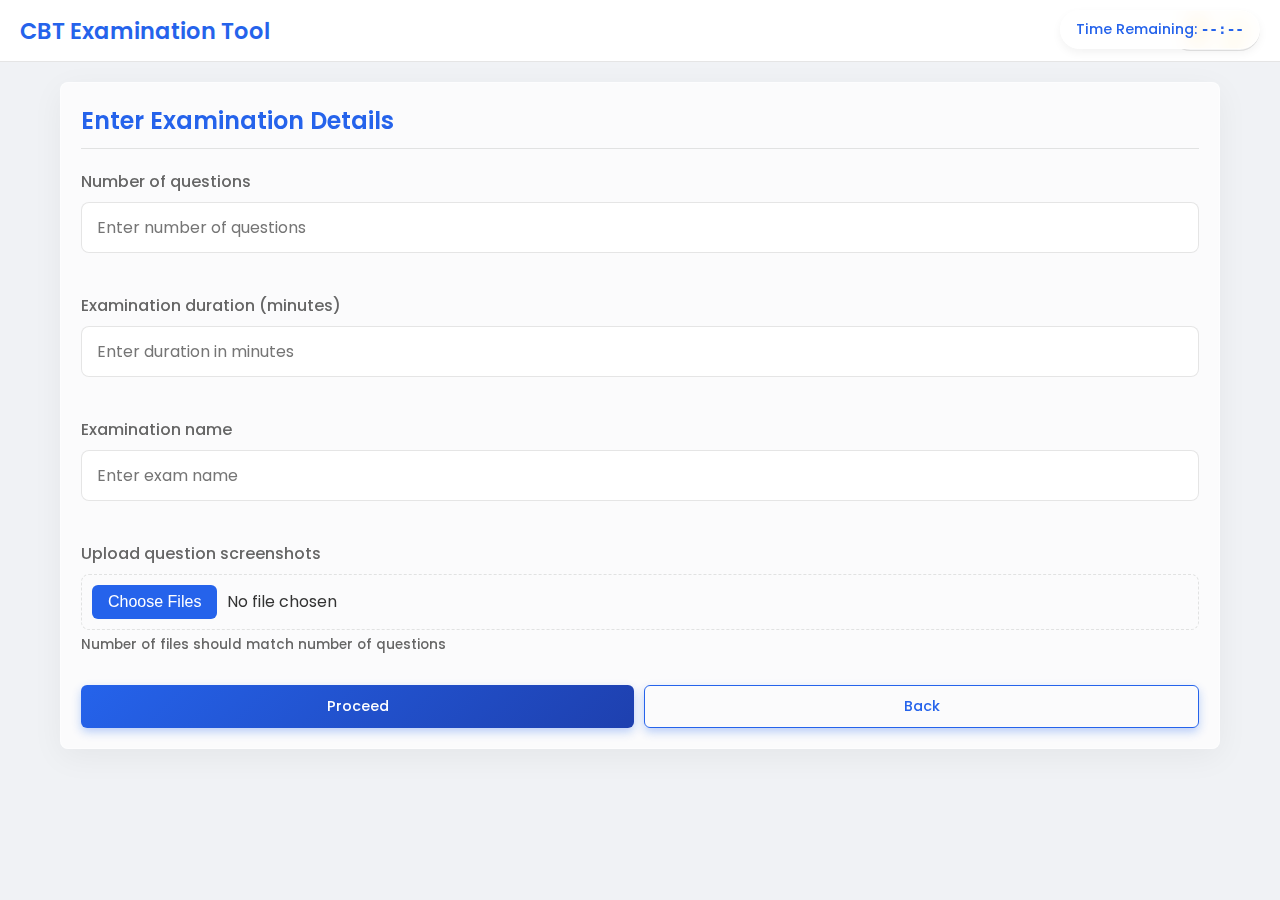
==== screenshot-mode.html @ e44546a7 "Add files via upload" ====
<!DOCTYPE html>
<html lang="en">
<head>
    <meta charset="UTF-8">
    <meta name="viewport" content="width=device-width, initial-scale=1.0">
    <title>CBT Tool - Screenshot Mode</title>
    <link href="https://fonts.googleapis.com/css2?family=Poppins:wght@300;400;500;600;700&display=swap" rel="stylesheet">
    <link rel="stylesheet" href="./styles.css">
    <script src="./script.js"></script>
</head>
<body>
    <header>
        <h1>CBT Examination Tool</h1>
        <div class="theme-toggle" onclick="toggleTheme()">
            <span id="light-toggle" class="active">☀️</span>
            <span id="dark-toggle">🌙</span>
        </div>
    </header>

    <div id="work-area">
        <div class="glass-card">
            <fieldset>
                <legend>Enter Examination Details</legend>
                
                <div class="form-group">
                    <span class="instruction-text">Number of questions</span>
                    <input type="number" min="1" id="question-count" placeholder="Enter number of questions">
                </div>
                
                <div class="form-group">
                    <span class="instruction-text">Examination duration (minutes)</span>
                    <input type="number" min="1" id="time" placeholder="Enter duration in minutes">
                </div>
                
                <div class="form-group">
                    <span class="instruction-text">Examination name</span>
                    <input type="text" id="exam-name" placeholder="Enter exam name">
                </div>
                
                <div class="form-group">
                    <span class="instruction-text">Upload question screenshots</span>
                    <input type="file" id="question-screenshots" multiple accept="image/*">
                    <p class="instruction-text" style="font-size: 0.85rem; margin-top: -10px;">Number of files should match number of questions</p>
                </div>
                
                <div class="form-actions">
                    <button id="exam-detail-submit" class="btn" onclick="processScreenshots()">Proceed</button>
                    <button class="btn btn-outline" onclick="window.location.href='index.html'">Back</button>
                </div>
            </fieldset>
        </div>
    </div>
    
    <div id="timer">Time Remaining: <span id="time-display">--:--</span></div>

    <script>
        function toggleTheme() {
            const body = document.body;
            const lightToggle = document.getElementById('light-toggle');
            const darkToggle = document.getElementById('dark-toggle');
            
            if (body.getAttribute('data-theme') === 'dark') {
                body.removeAttribute('data-theme');
                lightToggle.classList.add('active');
                darkToggle.classList.remove('active');
                localStorage.setItem('theme', 'light');
            } else {
                body.setAttribute('data-theme', 'dark');
                darkToggle.classList.add('active');
                lightToggle.classList.remove('active');
                localStorage.setItem('theme', 'dark');
            }
        }
        
        // Check for saved theme preference
        window.addEventListener('DOMContentLoaded', () => {
            const savedTheme = localStorage.getItem('theme');
            const lightToggle = document.getElementById('light-toggle');
            const darkToggle = document.getElementById('dark-toggle');
            
            if (savedTheme === 'dark') {
                document.body.setAttribute('data-theme', 'dark');
                darkToggle.classList.add('active');
                lightToggle.classList.remove('active');
            }
        });
    </script>
</body>
</html>
---- styles.css ----
:root {
  /* Light Theme Variables */
  --bg-primary: #f0f2f5;
  --bg-secondary: #ffffff;
  --text-primary: #333333;
  --text-secondary: #666666;
  --accent-color: #2563eb;
  --border-color: rgba(0, 0, 0, 0.1);
  --shadow-color: rgba(0, 0, 0, 0.05);
  --glass-bg: rgba(255, 255, 255, 0.7);
  --glass-border: rgba(255, 255, 255, 0.5);
  --input-bg: #ffffff;
  --header-color: #2563eb;
  --answered-bg: #d1fae5;
  --not-answered-bg: #fee2e2;
  --not-visited-bg: #e5e7eb;
  --marked-bg: #fef3c7;
  --answered-marked-bg: #ddd6fe;
  --current-bg: #dbeafe;
}

[data-theme="dark"] {
  /* Dark Theme Variables */
  --bg-primary: #121212;
  --bg-secondary: #1e1e1e;
  --text-primary: #f1f1f1;
  --text-secondary: #a0a0a0;
  --accent-color: #4d7bf3;
  --border-color: rgba(255, 255, 255, 0.1);
  --shadow-color: rgba(0, 0, 0, 0.5);
  --glass-bg: rgba(30, 30, 30, 0.7);
  --glass-border: rgba(70, 70, 70, 0.5);
  --input-bg: #333333;
  --header-color: #4d7bf3;
  --answered-bg: #065f46;
  --not-answered-bg: #7f1d1d;
  --not-visited-bg: #374151;
  --marked-bg: #92400e;
  --answered-marked-bg: #5b21b6;
  --current-bg: #1e40af;
}

* {
  margin: 0;
  padding: 0;
  box-sizing: border-box;
  font-family: 'Poppins', 'Segoe UI', sans-serif;
  transition: background-color 0.3s, color 0.3s;
}

body {
  background-color: var(--bg-primary);
  color: var(--text-primary);
  min-height: 100vh;
  padding: 0;
  overflow-x: hidden;
}

/* Glass Card Effect */
.glass-card {
  background: var(--glass-bg);
  backdrop-filter: blur(10px);
  -webkit-backdrop-filter: blur(10px);
  border-radius: 8px;
  border: 1px solid var(--glass-border);
  box-shadow: 0 8px 32px 0 var(--shadow-color);
  padding: 20px;
  margin-bottom: 20px;
}

/* Header Styling */
header {
  display: flex;
  justify-content: space-between;
  align-items: center;
  padding: 10px 20px;
  background-color: var(--bg-secondary);
  border-bottom: 1px solid var(--border-color);
  position: sticky;
  top: 0;
  z-index: 10;
}

header h1 {
  color: var(--header-color);
  font-size: 1.4rem;
  font-weight: 600;
}

/* Theme Toggle */
.theme-toggle {
  background: var(--glass-bg);
  border-radius: 50px;
  padding: 5px 10px;
  display: flex;
  align-items: center;
  cursor: pointer;
  border: 1px solid var(--border-color);
}

.theme-toggle span {
  display: inline-block;
  padding: 0 5px;
  font-size: 1.2rem;
}

.theme-toggle .active {
  color: var(--accent-color);
}

/* Main Content Area */
#work-area {
  max-width: 1200px;
  margin: 0 auto;
  padding: 20px;
}

/* NTA-like Exam Layout */
.exam-container {
  display: grid;
  grid-template-columns: 1fr 300px;
  gap: 20px;
  margin-top: 20px;
}

/* Question Content Area */
.question-content {
  background: var(--bg-secondary);
  border-radius: 8px;
  padding: 20px;
  box-shadow: 0 2px 10px var(--shadow-color);
}

.question-header {
  display: flex;
  justify-content: space-between;
  align-items: center;
  margin-bottom: 15px;
  padding-bottom: 10px;
  border-bottom: 1px solid var(--border-color);
}

.question-header h3 {
  color: var(--header-color);
  font-size: 1.2rem;
}

/* Question Palette */
.question-palette {
  background: var(--bg-secondary);
  border-radius: 8px;
  padding: 15px;
  box-shadow: 0 2px 10px var(--shadow-color);
  position: sticky;
  top: 80px;
}

.palette-header {
  margin-bottom: 15px;
  padding-bottom: 10px;
  border-bottom: 1px solid var(--border-color);
  font-size: 1rem;
  font-weight: 600;
  color: var(--header-color);
}

.palette-grid {
  display: grid;
  grid-template-columns: repeat(4, 1fr);
  gap: 8px;
}

.palette-item {
  width: 40px;
  height: 40px;
  display: flex;
  align-items: center;
  justify-content: center;
  font-size: 0.9rem;
  font-weight: 500;
  border-radius: 4px;
  cursor: pointer;
  background: var(--not-visited-bg);
  color: var(--text-primary);
  transition: all 0.2s ease;
}

.palette-item:hover {
  transform: scale(1.05);
}

.palette-item.answered {
  background: var(--answered-bg);
}

.palette-item.not-answered {
  background: var(--not-answered-bg);
}

.palette-item.marked {
  background: var(--marked-bg);
}

.palette-item.current {
  border: 2px solid var(--accent-color);
  background: var(--current-bg);
  font-weight: 700;
}

.palette-item.answered-marked {
  background: var(--answered-marked-bg);
}

.palette-legend {
  margin-top: 20px;
  padding-top: 15px;
  border-top: 1px solid var(--border-color);
}

.legend-item {
  display: flex;
  align-items: center;
  margin-bottom: 8px;
  font-size: 0.85rem;
}

.legend-color {
  width: 15px;
  height: 15px;
  border-radius: 3px;
  margin-right: 8px;
}

.legend-color.answered {
  background: var(--answered-bg);
}

.legend-color.not-answered {
  background: var(--not-answered-bg);
}

.legend-color.not-visited {
  background: var(--not-visited-bg);
}

.legend-color.marked {
  background: var(--marked-bg);
}

.legend-color.current {
  background: var(--current-bg);
  border: 1px solid var(--accent-color);
}

.legend-color.answered-marked {
  background: var(--answered-marked-bg);
}

/* Question Navigation */
.question-navigation {
  display: flex;
  justify-content: space-between;
  margin-top: 20px;
  padding-top: 15px;
  border-top: 1px solid var(--border-color);
}

/* Timer */
#timer {
  position: fixed;
  top: 10px;
  right: 20px;
  background: var(--glass-bg);
  backdrop-filter: blur(10px);
  -webkit-backdrop-filter: blur(10px);
  border-radius: 50px;
  padding: 8px 15px;
  font-size: 0.9rem;
  font-weight: 500;
  border: 1px solid var(--glass-border);
  box-shadow: 0 4px 10px var(--shadow-color);
  z-index: 100;
  color: var(--accent-color);
}

/* Form Elements */
fieldset {
  border: none;
  padding: 0;
  margin: 0;
}

legend {
  font-size: 1.5rem;
  font-weight: 600;
  margin-bottom: 20px;
  color: var(--header-color);
  width: 100%;
  padding-bottom: 10px;
  border-bottom: 1px solid var(--border-color);
}

.form-group {
  margin-bottom: 25px;
}

.instruction-text {
  display: block;
  margin-bottom: 8px;
  font-weight: 500;
  color: var(--text-secondary);
}

input[type="number"],
input[type="text"],
input[type="file"],
select {
  width: 100%;
  padding: 12px 15px;
  border-radius: 8px;
  border: 1px solid var(--border-color);
  background: var(--input-bg);
  color: var(--text-primary);
  font-size: 1rem;
  margin-bottom: 15px;
  outline: none;
  transition: all 0.3s ease;
}

input[type="number"]:focus,
input[type="text"]:focus,
input[type="file"]:focus,
select:focus {
  border-color: var(--accent-color);
  box-shadow: 0 0 0 2px rgba(37, 99, 235, 0.2);
}

/* Button Styling */
.btn {
  background: linear-gradient(135deg, var(--accent-color), #1e40af);
  color: white;
  border: none;
  border-radius: 6px;
  padding: 10px 20px;
  font-size: 0.9rem;
  font-weight: 500;
  cursor: pointer;
  transition: all 0.3s ease;
  display: inline-block;
  text-align: center;
  box-shadow: 0 4px 10px rgba(37, 99, 235, 0.3);
}

.btn:hover {
  transform: translateY(-2px);
  box-shadow: 0 6px 15px rgba(37, 99, 235, 0.4);
}

.btn:active {
  transform: translateY(0);
}

.btn-outline {
  background: transparent;
  border: 1px solid var(--accent-color);
  color: var(--accent-color);
}

.btn-outline:hover {
  background: var(--accent-color);
  color: white;
}

.action-btn {
  padding: 8px 16px;
  font-size: 0.85rem;
}

/* Mode Selection */
.mode-container {
  display: flex;
  justify-content: center;
  gap: 30px;
  flex-wrap: wrap;
  margin-top: 30px;
}

.mode-option {
  background: var(--glass-bg);
  backdrop-filter: blur(10px);
  -webkit-backdrop-filter: blur(10px);
  border-radius: 8px;
  border: 1px solid var(--glass-border);
  padding: 35px 25px;
  width: 280px;
  text-align: center;
  transition: all 0.3s ease;
  cursor: pointer;
  box-shadow: 0 8px 32px 0 var(--shadow-color);
}

.mode-option:hover {
  transform: translateY(-10px);
  box-shadow: 0 15px 30px 0 var(--shadow-color);
  border-color: var(--accent-color);
}

.mode-icon {
  font-size: 48px;
  margin-bottom: 20px;
}

.mode-option h2 {
  margin-bottom: 15px;
  font-size: 1.5rem;
  color: var(--header-color);
}

.mode-option p {
  color: var(--text-secondary);
  line-height: 1.6;
}

/* Answer Options */
.answer-options {
  display: flex;
  flex-direction: column;
  gap: 12px;
  margin-top: 20px;
}

.answer-option {
  display: flex;
  align-items: flex-start;
  gap: 10px;
  padding: 12px 15px;
  border-radius: 8px;
  background: var(--input-bg);
  border: 1px solid var(--border-color);
  transition: all 0.3s ease;
  cursor: pointer;
}

.answer-option:hover {
  border-color: var(--accent-color);
  background: rgba(37, 99, 235, 0.05);
}

.answer-option input {
  margin-top: 3px;
}

.answer-option span {
  flex: 1;
}

/* Custom Radio and Checkbox Styling */
input[type="radio"],
input[type="checkbox"] {
  appearance: none;
  -webkit-appearance: none;
  width: 20px;
  height: 20px;
  border: 1px solid var(--border-color);
  border-radius: 50%;
  outline: none;
  cursor: pointer;
  position: relative;
  background: var(--input-bg);
}

input[type="checkbox"] {
  border-radius: 4px;
}

input[type="radio"]:checked,
input[type="checkbox"]:checked {
  background: var(--accent-color);
  border-color: var(--accent-color);
}

input[type="radio"]:checked::after,
input[type="checkbox"]:checked::after {
  content: "";
  position: absolute;
  top: 50%;
  left: 50%;
  transform: translate(-50%, -50%);
  background: white;
}

input[type="radio"]:checked::after {
  width: 10px;
  height: 10px;
  border-radius: 50%;
}

input[type="checkbox"]:checked::after {
  width: 12px;
  height: 6px;
  border-left: 2px solid white;
  border-bottom: 2px solid white;
  transform: translate(-50%, -70%) rotate(-45deg);
}

/* Responsive Styles */
@media screen and (max-width: 992px) {
  .exam-container {
    grid-template-columns: 1fr;
  }
  
  .question-palette {
    position: relative;
    top: 0;
  }
  
  .palette-grid {
    grid-template-columns: repeat(6, 1fr);
  }
}

@media screen and (max-width: 768px) {
  .mode-container {
    gap: 20px;
  }
  
  .mode-option {
    width: calc(50% - 20px);
    padding: 25px 15px;
  }
  
  .mode-icon {
    font-size: 36px;
  }
  
  header h1 {
    font-size: 1.2rem;
  }
  
  #timer {
    padding: 6px 12px;
    font-size: 0.8rem;
  }
  
  .palette-grid {
    grid-template-columns: repeat(5, 1fr);
  }
}

@media screen and (max-width: 576px) {
  .mode-option {
    width: 100%;
  }
  
  .btn {
    width: 100%;
    margin-bottom: 10px;
  }
  
  .palette-grid {
    grid-template-columns: repeat(4, 1fr);
  }
  
  header {
    padding: 8px 15px;
  }
  
  legend {
    font-size: 1.3rem;
  }
  
  .question-item {
    padding: 15px;
  }
  
  #work-area {
    padding: 15px;
  }
}

/* Numerical input */
.numerical-input {
  width: 100%;
}

/* Response styling */
.response-item {
  padding: 12px 15px;
  margin-bottom: 10px;
  border-radius: 8px;
  background: var(--input-bg);
  border-left: 3px solid var(--border-color);
}

.response-answer {
  color: var(--accent-color);
  font-weight: 500;
  margin-left: 8px;
}

.response-unanswered {
  color: #dc2626;
  font-weight: 500;
  margin-left: 8px;
}

/* File upload styling */
input[type="file"] {
  padding: 10px;
  border: 1px dashed var(--border-color);
  background: transparent;
}

input[type="file"]::-webkit-file-upload-button {
  background: var(--accent-color);
  color: white;
  border: none;
  padding: 8px 16px;
  border-radius: 6px;
  cursor: pointer;
  margin-right: 10px;
  transition: all 0.3s ease;
}

/* Question actions */
.question-actions {
  display: flex;
  gap: 10px;
  margin-top: 20px;
}

.question-actions .btn {
  flex: 1;
}

/* Form actions container */
.form-actions {
  display: flex;
  gap: 10px;
  margin-top: 30px;
}

.form-actions .btn {
  flex: 1;
}

/* Make timer smaller and more visible */
#time-display {
  font-family: monospace;
  font-weight: 600;
}

/* Make empty grid for palette when questions are saved */
.empty-palette {
  display: flex;
  align-items: center;
  justify-content: center;
  height: 150px;
  color: var(--text-secondary);
  font-size: 0.9rem;
  text-align: center;
  padding: 0 20px;
  border: 1px dashed var(--border-color);
  border-radius: 6px;
  margin: 20px 0;
}

/* Add NTA-like styling for time info */
.exam-info {
  display: flex;
  justify-content: space-between;
  align-items: center;
  font-size: 0.9rem;
  margin-bottom: 15px;
  padding-bottom: 10px;
  border-bottom: 1px solid var(--border-color);
}

/* Mobile-friendly responsive adjustments */
@media screen and (max-width: 576px) {
  .form-actions {
    flex-direction: column;
  }
  
  .palette-header {
    text-align: center;
  }
  
  .question-header h3 {
    font-size: 1rem;
  }
  
  .question-header span {
    font-size: 0.8rem;
  }
}
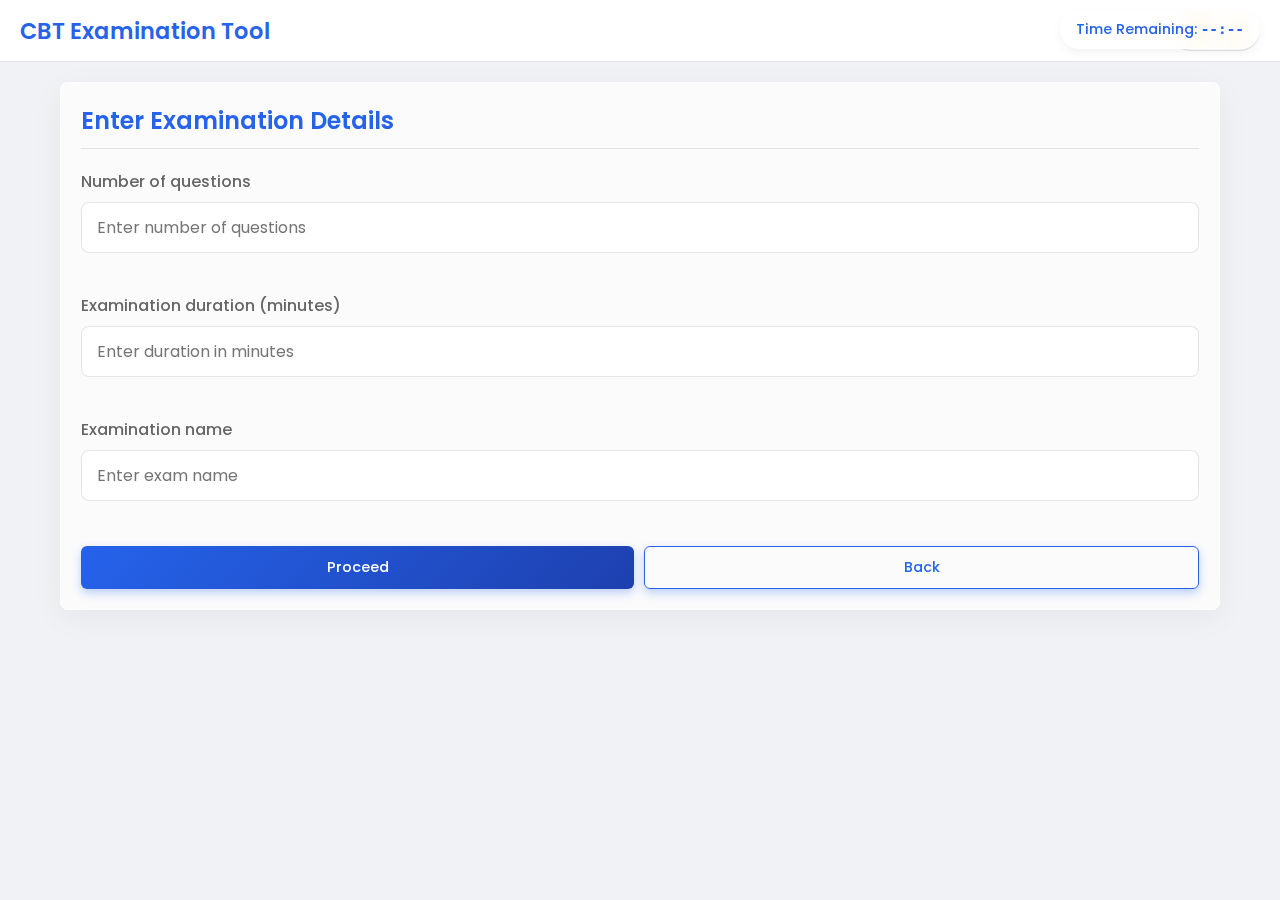
==== commit 1f840b1b: "Add files via upload" ====
--- a/screenshot-mode.html
+++ b/screenshot-mode.html
@@ -37,14 +37,8 @@
                     <input type="text" id="exam-name" placeholder="Enter exam name">
                 </div>
                 
-                <div class="form-group">
-                    <span class="instruction-text">Upload question screenshots</span>
-                    <input type="file" id="question-screenshots" multiple accept="image/*">
-                    <p class="instruction-text" style="font-size: 0.85rem; margin-top: -10px;">Number of files should match number of questions</p>
-                </div>
-                
                 <div class="form-actions">
-                    <button id="exam-detail-submit" class="btn" onclick="processScreenshots()">Proceed</button>
+                    <button id="exam-detail-submit" class="btn" onclick="setupScreenshotQuestions()">Proceed</button>
                     <button class="btn btn-outline" onclick="window.location.href='index.html'">Back</button>
                 </div>
             </fieldset>
